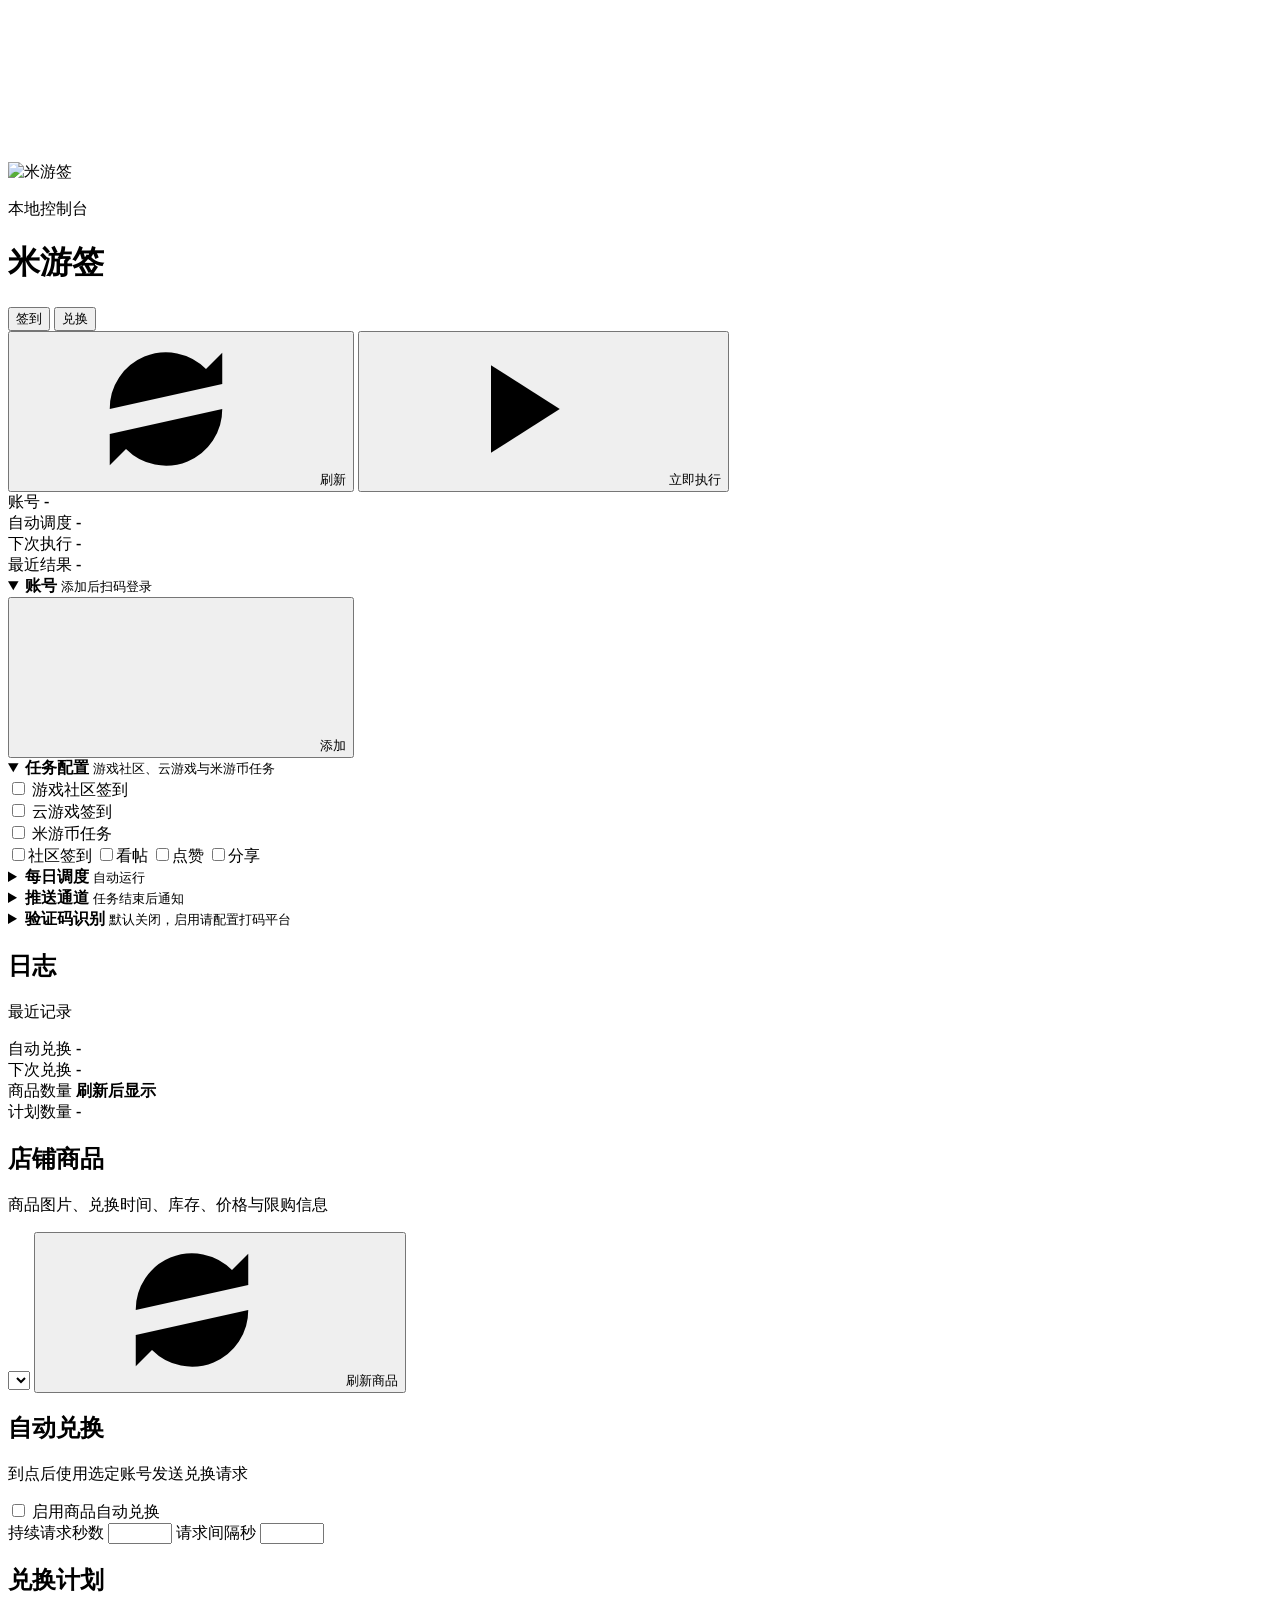
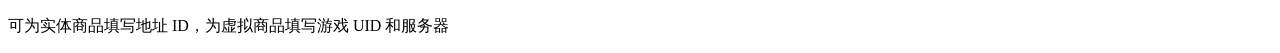
==== miyouqian/webui/index.html @ 35532bd7 "新增米游社商品兑换功能" ====
<!doctype html>
<html lang="zh-CN">
  <head>
    <meta charset="utf-8" />
    <meta name="viewport" content="width=device-width, initial-scale=1" />
    <title>米游签</title>
    <link rel="icon" href="/assets/myq_logo_clip.png" />
    <link rel="stylesheet" href="/app.css" />
  </head>
  <body>
    <svg aria-hidden="true" class="icon-sprite">
      <symbol id="i-play" viewBox="0 0 24 24">
        <path d="M8 5v14l11-7z"></path>
      </symbol>
      <symbol id="i-save" viewBox="0 0 24 24">
        <path d="M19 21H5a2 2 0 0 1-2-2V5a2 2 0 0 1 2-2h11l5 5v11a2 2 0 0 1-2 2Z"></path>
        <path d="M17 21v-8H7v8M7 3v5h8"></path>
      </symbol>
      <symbol id="i-refresh" viewBox="0 0 24 24">
        <path d="M21 12a9 9 0 0 1-15.4 6.4L3 16"></path>
        <path d="M3 21v-5h5M3 12A9 9 0 0 1 18.4 5.6L21 8"></path>
        <path d="M21 3v5h-5"></path>
      </symbol>
      <symbol id="i-plus" viewBox="0 0 24 24">
        <path d="M12 5v14M5 12h14"></path>
      </symbol>
      <symbol id="i-trash" viewBox="0 0 24 24">
        <path d="M3 6h18M8 6V4h8v2M6 6l1 15h10l1-15"></path>
      </symbol>
      <symbol id="i-qr" viewBox="0 0 24 24">
        <path d="M4 4h6v6H4zM14 4h6v6h-6zM4 14h6v6H4z"></path>
        <path d="M14 14h2v2h-2zM18 14h2v4h-2zM14 18h4v2h-4z"></path>
      </symbol>
      <symbol id="i-cloud" viewBox="0 0 24 24">
        <path d="M17.5 19H8a5 5 0 1 1 1.1-9.9A6.5 6.5 0 0 1 21 12.8 3.6 3.6 0 0 1 17.5 19Z"></path>
      </symbol>
      <symbol id="i-edit" viewBox="0 0 24 24">
        <path d="M12 20h9"></path>
        <path d="M16.5 3.5a2.1 2.1 0 0 1 3 3L7 19l-4 1 1-4Z"></path>
      </symbol>
      <symbol id="i-x" viewBox="0 0 24 24">
        <path d="M18 6 6 18M6 6l12 12"></path>
      </symbol>
    </svg>

    <main class="shell">
      <header class="topbar">
        <div class="brand">
          <span class="brand-mark">
            <img src="/assets/myq_logo_clip.png" alt="米游签" />
          </span>
          <div class="brand-copy">
            <p class="eyebrow">本地控制台</p>
            <h1>米游签</h1>
          </div>
        </div>
        <div class="view-switch" role="tablist" aria-label="界面切换">
          <button class="ghost is-active" data-view="dashboard" type="button" title="签到控制台">签到</button>
          <button class="ghost" data-view="shop" type="button" title="店铺商品兑换">兑换</button>
        </div>
        <div class="actions" data-view-actions="dashboard">
          <button class="ghost" id="refreshBtn" type="button" title="刷新">
            <svg><use href="#i-refresh"></use></svg>
            <span>刷新</span>
          </button>
          <button class="primary" id="runBtn" type="button" title="立即执行">
            <svg><use href="#i-play"></use></svg>
            <span>立即执行</span>
          </button>
        </div>
      </header>

      <section class="view-panel" data-view-panel="dashboard">
        <section class="status-grid" aria-label="运行状态">
          <div class="metric">
            <span>账号</span>
            <strong id="accountMetric">-</strong>
          </div>
          <div class="metric">
            <span>自动调度</span>
            <strong id="scheduleMetric">-</strong>
          </div>
          <div class="metric">
            <span>下次执行</span>
            <strong id="nextRun">-</strong>
          </div>
          <div class="metric">
            <span>最近结果</span>
            <strong id="lastResult">-</strong>
          </div>
        </section>

        <section class="app-layout">
        <div class="config-column">
          <details class="panel" open>
            <summary>
              <span>
                <strong>账号</strong>
                <small>添加后扫码登录</small>
              </span>
              <span class="disclosure" aria-hidden="true"></span>
            </summary>
            <div class="section-toolbar">
              <button class="ghost" id="addAccountBtn" type="button" title="添加账号">
                <svg><use href="#i-plus"></use></svg>
                <span>添加</span>
              </button>
            </div>
            <div id="accounts"></div>
          </details>

          <details class="panel" open>
            <summary>
              <span>
                <strong>任务配置</strong>
                <small>游戏社区、云游戏与米游币任务</small>
              </span>
              <span class="disclosure" aria-hidden="true"></span>
            </summary>
            <div class="task-group" id="gameTaskGroup">
              <label class="check-row task-switch">
                <input id="gameCheckin" type="checkbox" data-autosave />
                <span>游戏社区签到</span>
              </label>
              <div class="chips" id="gameChips"></div>
            </div>
            <div class="task-group" id="cloudGameTaskGroup">
              <label class="check-row task-switch">
                <input id="cloudGameCheckin" type="checkbox" data-autosave />
                <span>云游戏签到</span>
              </label>
              <div class="chips" id="cloudGameChips"></div>
            </div>
            <div class="task-group" id="bbsTaskGroup">
              <label class="check-row task-switch">
                <input id="bbsTasks" type="checkbox" data-autosave />
                <span>米游币任务</span>
              </label>
              <div class="form-grid two compact" id="bbsTaskOptions">
                <label class="check-row"><input id="bbsCheckin" type="checkbox" data-autosave /><span>社区签到</span></label>
                <label class="check-row"><input id="bbsRead" type="checkbox" data-autosave /><span>看帖</span></label>
                <label class="check-row"><input id="bbsLike" type="checkbox" data-autosave /><span>点赞</span></label>
                <label class="check-row"><input id="bbsShare" type="checkbox" data-autosave /><span>分享</span></label>
              </div>
            </div>
          </details>

          <details class="panel">
            <summary>
              <span>
                <strong>每日调度</strong>
                <small>自动运行</small>
              </span>
              <span class="disclosure" aria-hidden="true"></span>
            </summary>
            <label class="check-row">
              <input id="scheduleEnable" type="checkbox" data-autosave />
              <span>启用每日自动执行</span>
            </label>
            <div class="form-grid two">
              <label>
                <span>执行时间</span>
                <input id="scheduleTime" type="time" data-autosave />
              </label>
              <label>
                <span>随机波动分钟</span>
                <input id="scheduleJitter" type="number" min="0" max="720" step="1" data-autosave />
              </label>
            </div>
            <label class="check-row">
              <input id="runOnStart" type="checkbox" data-autosave />
              <span>启动后执行一次</span>
            </label>
          </details>

          <details class="panel">
            <summary>
              <span>
                <strong>推送通道</strong>
                <small>任务结束后通知</small>
              </span>
              <span class="disclosure" aria-hidden="true"></span>
            </summary>
            <label class="check-row">
              <input id="pushErrorOnly" type="checkbox" data-autosave />
              <span>仅失败时推送</span>
            </label>
            <div class="push-channel-list" id="pushChannels"></div>
          </details>

          <details class="panel">
            <summary>
              <span>
                <strong>验证码识别</strong>
                <small>默认关闭，启用请配置打码平台</small>
              </span>
              <span class="disclosure" aria-hidden="true"></span>
            </summary>
            <div class="form-grid compact">
              <label>
                <span>重试次数</span>
                <input id="captchaMaxRetries" type="number" min="1" max="10" step="1" data-autosave />
              </label>
            </div>
            <div class="push-channel-list" id="captchaChannels"></div>
          </details>

        </div>

        <aside class="side-column">
          <article class="panel log-panel">
            <div class="panel-head">
              <div>
                <h2>日志</h2>
                <p>最近记录</p>
              </div>
            </div>
            <pre id="logs" class="logs"></pre>
          </article>
        </aside>
      </section>
      </section>

      <section class="view-panel is-hidden" data-view-panel="shop">
        <section class="status-grid shop-status" aria-label="商品兑换状态">
          <div class="metric">
            <span>自动兑换</span>
            <strong id="shopScheduleMetric">-</strong>
          </div>
          <div class="metric">
            <span>下次兑换</span>
            <strong id="shopNextRun">-</strong>
          </div>
          <div class="metric">
            <span>商品数量</span>
            <strong id="shopGoodsMetric">刷新后显示</strong>
          </div>
          <div class="metric">
            <span>计划数量</span>
            <strong id="shopPlansMetric">-</strong>
          </div>
        </section>

        <section class="shop-layout">
          <div class="shop-main">
            <article class="panel">
              <div class="panel-head shop-head">
                <div>
                  <h2>店铺商品</h2>
                  <p>商品图片、兑换时间、库存、价格与限购信息</p>
                </div>
                <div class="shop-tools">
                  <select id="shopGameFilter" aria-label="商品分区"></select>
                  <button class="ghost" id="shopRefreshBtn" type="button" title="刷新商品">
                    <svg><use href="#i-refresh"></use></svg>
                    <span>刷新商品</span>
                  </button>
                </div>
              </div>
              <div id="shopGoods" class="shop-goods"></div>
            </article>
          </div>

          <aside class="shop-side">
            <article class="panel">
              <div class="panel-head">
                <div>
                  <h2>自动兑换</h2>
                  <p>到点后使用选定账号发送兑换请求</p>
                </div>
              </div>
              <label class="check-row">
                <input id="shopEnable" type="checkbox" data-autosave />
                <span>启用商品自动兑换</span>
              </label>
              <div class="form-grid two compact">
                <label>
                  <span>持续请求秒数</span>
                  <input id="shopRetrySeconds" type="number" min="0" max="30" step="0.5" data-autosave />
                </label>
                <label>
                  <span>请求间隔秒</span>
                  <input id="shopRetryInterval" type="number" min="0.05" max="5" step="0.05" data-autosave />
                </label>
              </div>
            </article>

            <article class="panel">
              <div class="panel-head">
                <div>
                  <h2>兑换计划</h2>
                  <p>可为实体商品填写地址 ID，为虚拟商品填写游戏 UID 和服务器</p>
                </div>
              </div>
              <div id="shopPlans" class="shop-plans"></div>
            </article>
          </aside>
        </section>
      </section>
    </main>

    <div class="toast" id="toast" role="status" aria-live="polite"></div>
    <script src="/app.js"></script>
  </body>
</html>
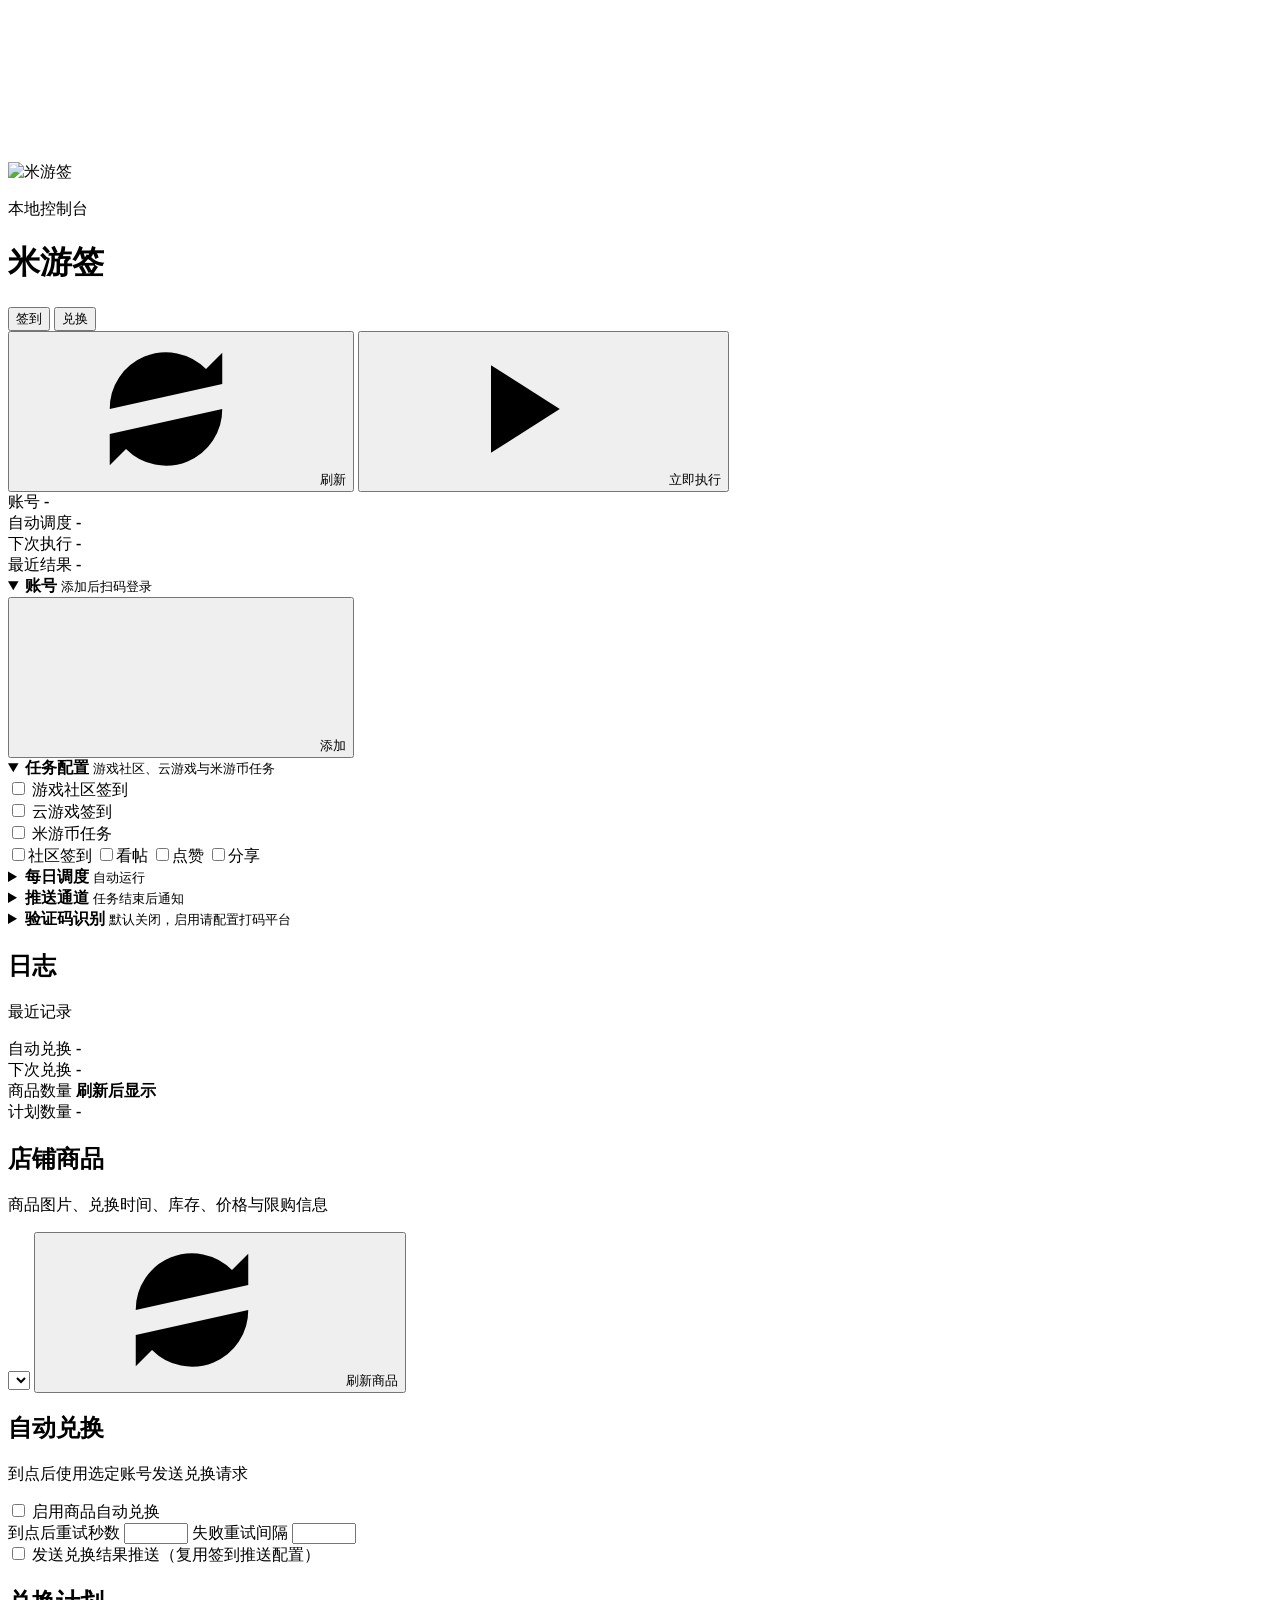
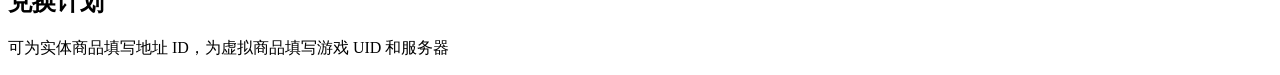
==== commit 3c268170: "更新兑换结果推送选项，添加复用签到推送配置说明" ====
--- a/miyouqian/webui/index.html
+++ b/miyouqian/webui/index.html
@@ -275,14 +275,18 @@
               </label>
               <div class="form-grid two compact">
                 <label>
-                  <span>持续请求秒数</span>
+                  <span>到点后重试秒数</span>
                   <input id="shopRetrySeconds" type="number" min="0" max="30" step="0.5" data-autosave />
                 </label>
                 <label>
-                  <span>请求间隔秒</span>
+                  <span>失败重试间隔</span>
                   <input id="shopRetryInterval" type="number" min="0.05" max="5" step="0.05" data-autosave />
                 </label>
               </div>
+              <label class="check-row" style="margin-top: 12px;">
+                <input id="shopPush" type="checkbox" data-autosave />
+                <span>发送兑换结果推送（复用签到推送配置）</span>
+              </label>
             </article>
 
             <article class="panel">
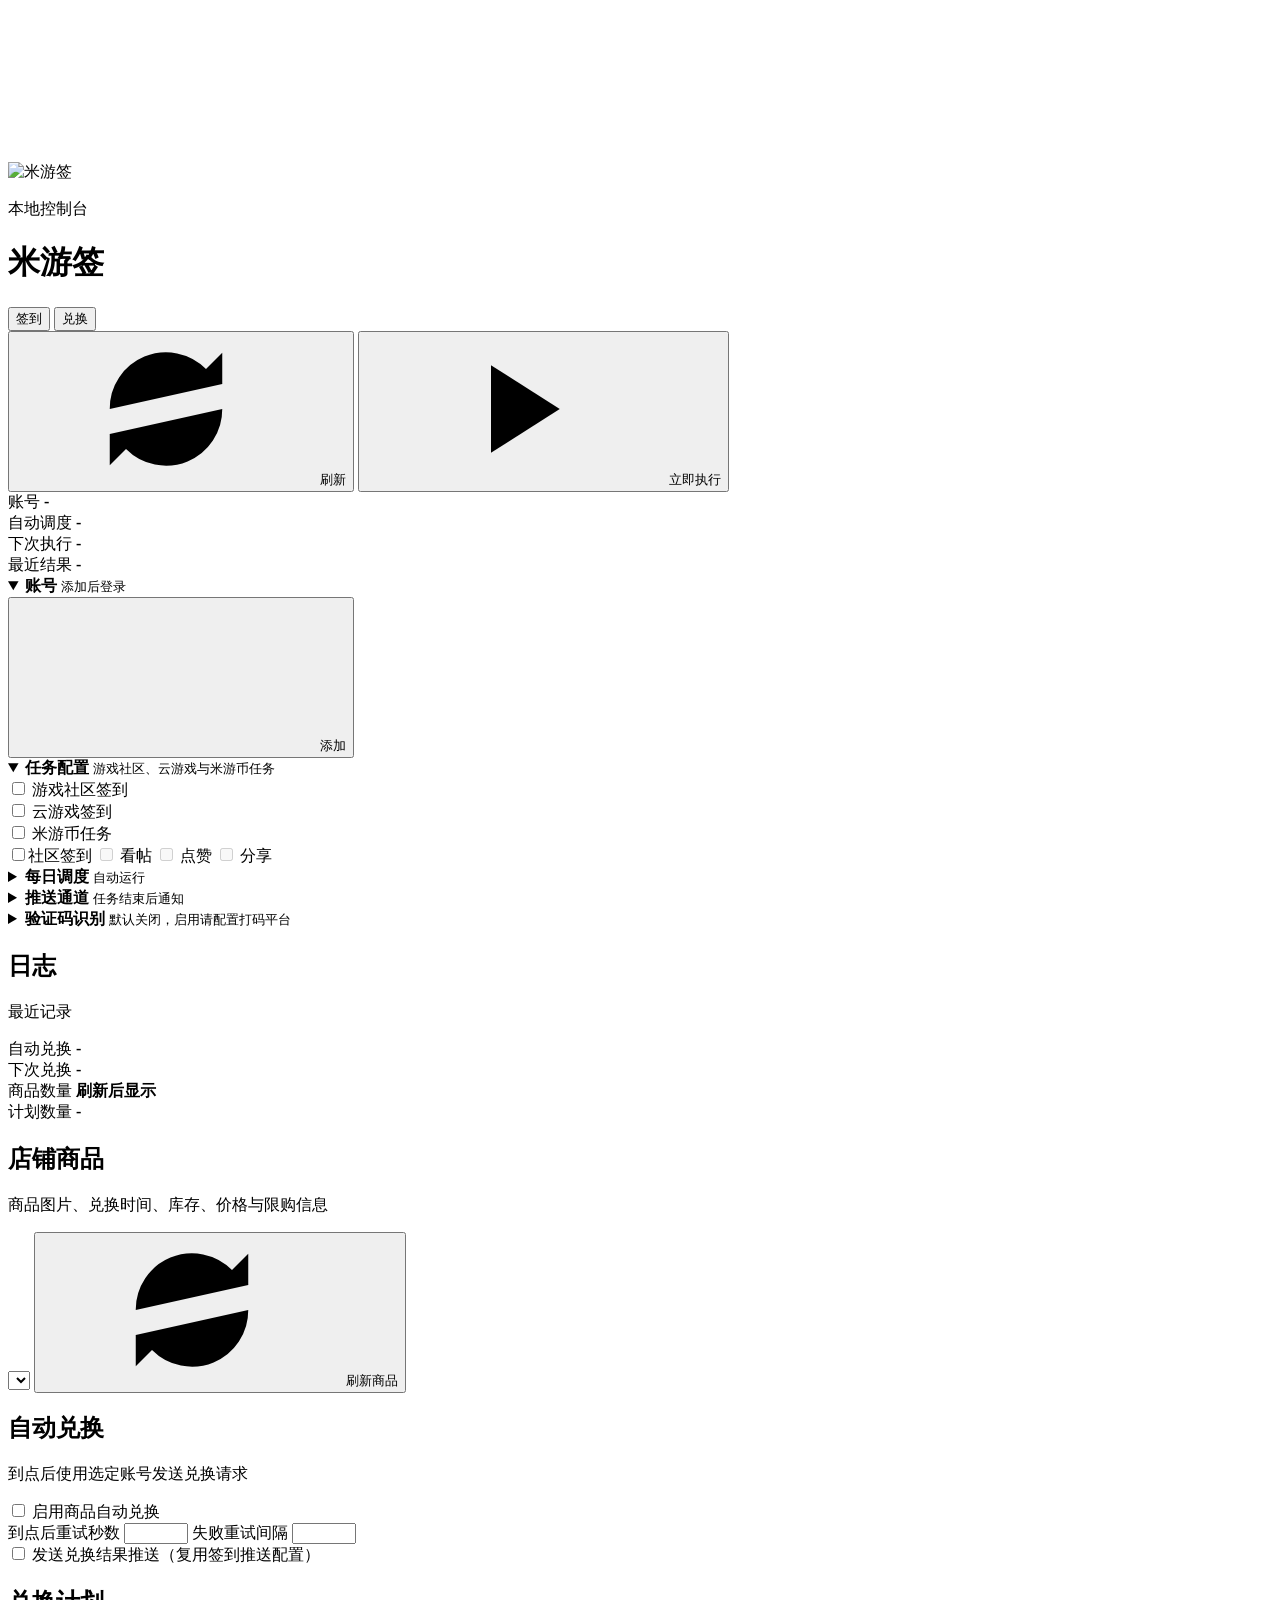
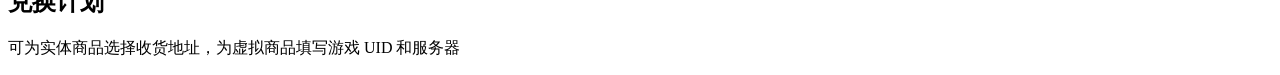
==== commit 5b50021f: "新增手机验证码登录，以应对由于权限问题导致无法获取米游币的问题" ====
--- a/miyouqian/webui/index.html
+++ b/miyouqian/webui/index.html
@@ -13,7 +13,9 @@
         <path d="M8 5v14l11-7z"></path>
       </symbol>
       <symbol id="i-save" viewBox="0 0 24 24">
-        <path d="M19 21H5a2 2 0 0 1-2-2V5a2 2 0 0 1 2-2h11l5 5v11a2 2 0 0 1-2 2Z"></path>
+        <path
+          d="M19 21H5a2 2 0 0 1-2-2V5a2 2 0 0 1 2-2h11l5 5v11a2 2 0 0 1-2 2Z"
+        ></path>
         <path d="M17 21v-8H7v8M7 3v5h8"></path>
       </symbol>
       <symbol id="i-refresh" viewBox="0 0 24 24">
@@ -31,8 +33,14 @@
         <path d="M4 4h6v6H4zM14 4h6v6h-6zM4 14h6v6H4z"></path>
         <path d="M14 14h2v2h-2zM18 14h2v4h-2zM14 18h4v2h-4z"></path>
       </symbol>
+      <symbol id="i-phone" viewBox="0 0 24 24">
+        <path d="M8 2h8a2 2 0 0 1 2 2v16a2 2 0 0 1-2 2H8a2 2 0 0 1-2-2V4a2 2 0 0 1 2-2Z"></path>
+        <path d="M11 18h2"></path>
+      </symbol>
       <symbol id="i-cloud" viewBox="0 0 24 24">
-        <path d="M17.5 19H8a5 5 0 1 1 1.1-9.9A6.5 6.5 0 0 1 21 12.8 3.6 3.6 0 0 1 17.5 19Z"></path>
+        <path
+          d="M17.5 19H8a5 5 0 1 1 1.1-9.9A6.5 6.5 0 0 1 21 12.8 3.6 3.6 0 0 1 17.5 19Z"
+        ></path>
       </symbol>
       <symbol id="i-edit" viewBox="0 0 24 24">
         <path d="M12 20h9"></path>
@@ -55,8 +63,22 @@
           </div>
         </div>
         <div class="view-switch" role="tablist" aria-label="界面切换">
-          <button class="ghost is-active" data-view="dashboard" type="button" title="签到控制台">签到</button>
-          <button class="ghost" data-view="shop" type="button" title="店铺商品兑换">兑换</button>
+          <button
+            class="ghost is-active"
+            data-view="dashboard"
+            type="button"
+            title="签到控制台"
+          >
+            签到
+          </button>
+          <button
+            class="ghost"
+            data-view="shop"
+            type="button"
+            title="店铺商品兑换"
+          >
+            兑换
+          </button>
         </div>
         <div class="actions" data-view-actions="dashboard">
           <button class="ghost" id="refreshBtn" type="button" title="刷新">
@@ -91,134 +113,187 @@
         </section>
 
         <section class="app-layout">
-        <div class="config-column">
-          <details class="panel" open>
-            <summary>
-              <span>
-                <strong>账号</strong>
-                <small>添加后扫码登录</small>
-              </span>
-              <span class="disclosure" aria-hidden="true"></span>
-            </summary>
-            <div class="section-toolbar">
-              <button class="ghost" id="addAccountBtn" type="button" title="添加账号">
-                <svg><use href="#i-plus"></use></svg>
-                <span>添加</span>
-              </button>
-            </div>
-            <div id="accounts"></div>
-          </details>
-
-          <details class="panel" open>
-            <summary>
-              <span>
-                <strong>任务配置</strong>
-                <small>游戏社区、云游戏与米游币任务</small>
-              </span>
-              <span class="disclosure" aria-hidden="true"></span>
-            </summary>
-            <div class="task-group" id="gameTaskGroup">
-              <label class="check-row task-switch">
-                <input id="gameCheckin" type="checkbox" data-autosave />
-                <span>游戏社区签到</span>
+          <div class="config-column">
+            <details class="panel" open>
+              <summary>
+                <span>
+                  <strong>账号</strong>
+                  <small>添加后登录</small>
+                </span>
+                <span class="disclosure" aria-hidden="true"></span>
+              </summary>
+              <div class="section-toolbar">
+                <button
+                  class="ghost"
+                  id="addAccountBtn"
+                  type="button"
+                  title="添加账号"
+                >
+                  <svg><use href="#i-plus"></use></svg>
+                  <span>添加</span>
+                </button>
+              </div>
+              <div id="accounts"></div>
+            </details>
+
+            <details class="panel" open>
+              <summary>
+                <span>
+                  <strong>任务配置</strong>
+                  <small>游戏社区、云游戏与米游币任务</small>
+                </span>
+                <span class="disclosure" aria-hidden="true"></span>
+              </summary>
+              <div class="task-group" id="gameTaskGroup">
+                <label class="check-row task-switch">
+                  <input id="gameCheckin" type="checkbox" data-autosave />
+                  <span>游戏社区签到</span>
+                </label>
+                <div class="chips" id="gameChips"></div>
+              </div>
+              <div class="task-group" id="cloudGameTaskGroup">
+                <label class="check-row task-switch">
+                  <input id="cloudGameCheckin" type="checkbox" data-autosave />
+                  <span>云游戏签到</span>
+                </label>
+                <div class="chips" id="cloudGameChips"></div>
+              </div>
+              <div class="task-group" id="bbsTaskGroup">
+                <label class="check-row task-switch">
+                  <input id="bbsTasks" type="checkbox" data-autosave />
+                  <span>米游币任务</span>
+                </label>
+                <div class="form-grid two compact" id="bbsTaskOptions">
+                  <label class="check-row"
+                    ><input
+                      id="bbsCheckin"
+                      type="checkbox"
+                      data-autosave
+                    /><span>社区签到</span></label
+                  >
+                  <label
+                    class="check-row disabled"
+                    title="米游社改版，社区互动已无法获取米游币，待新获取方式更新~"
+                  >
+                    <input id="bbsRead" type="checkbox" data-autosave disabled />
+                    <span>看帖</span>
+                  </label>
+                  <label
+                    class="check-row disabled"
+                    title="米游社改版，社区互动已无法获取米游币，待新获取方式更新~"
+                  >
+                    <input id="bbsLike" type="checkbox" data-autosave disabled />
+                    <span>点赞</span>
+                  </label>
+                  <label
+                    class="check-row disabled"
+                    title="米游社改版，社区互动已无法获取米游币，待新获取方式更新~"
+                  >
+                    <input id="bbsShare" type="checkbox" data-autosave disabled />
+                    <span>分享</span>
+                  </label>
+                </div>
+              </div>
+            </details>
+
+            <details class="panel">
+              <summary>
+                <span>
+                  <strong>每日调度</strong>
+                  <small>自动运行</small>
+                </span>
+                <span class="disclosure" aria-hidden="true"></span>
+              </summary>
+              <label class="check-row">
+                <input id="scheduleEnable" type="checkbox" data-autosave />
+                <span>启用每日自动执行</span>
               </label>
-              <div class="chips" id="gameChips"></div>
-            </div>
-            <div class="task-group" id="cloudGameTaskGroup">
-              <label class="check-row task-switch">
-                <input id="cloudGameCheckin" type="checkbox" data-autosave />
-                <span>云游戏签到</span>
+              <div class="form-grid two">
+                <label>
+                  <span>执行时间</span>
+                  <input id="scheduleTime" type="time" data-autosave />
+                </label>
+                <label>
+                  <span>随机波动分钟</span>
+                  <input
+                    id="scheduleJitter"
+                    type="number"
+                    min="0"
+                    max="720"
+                    step="1"
+                    data-autosave
+                  />
+                </label>
+              </div>
+              <label class="check-row">
+                <input id="runOnStart" type="checkbox" data-autosave />
+                <span>启动后执行一次</span>
               </label>
-              <div class="chips" id="cloudGameChips"></div>
-            </div>
-            <div class="task-group" id="bbsTaskGroup">
-              <label class="check-row task-switch">
-                <input id="bbsTasks" type="checkbox" data-autosave />
-                <span>米游币任务</span>
+            </details>
+
+            <details class="panel">
+              <summary>
+                <span>
+                  <strong>推送通道</strong>
+                  <small>任务结束后通知</small>
+                </span>
+                <span class="disclosure" aria-hidden="true"></span>
+              </summary>
+              <div class="section-toolbar">
+                <button
+                  class="ghost"
+                  id="pushTestBtn"
+                  type="button"
+                  title="测试所有启用的推送渠道"
+                >
+                  <svg><use href="#i-play"></use></svg>
+                  <span>测试推送</span>
+                </button>
+              </div>
+              <label class="check-row">
+                <input id="pushErrorOnly" type="checkbox" data-autosave />
+                <span>仅失败时推送</span>
               </label>
-              <div class="form-grid two compact" id="bbsTaskOptions">
-                <label class="check-row"><input id="bbsCheckin" type="checkbox" data-autosave /><span>社区签到</span></label>
-                <label class="check-row"><input id="bbsRead" type="checkbox" data-autosave /><span>看帖</span></label>
-                <label class="check-row"><input id="bbsLike" type="checkbox" data-autosave /><span>点赞</span></label>
-                <label class="check-row"><input id="bbsShare" type="checkbox" data-autosave /><span>分享</span></label>
-              </div>
-            </div>
-          </details>
-
-          <details class="panel">
-            <summary>
-              <span>
-                <strong>每日调度</strong>
-                <small>自动运行</small>
-              </span>
-              <span class="disclosure" aria-hidden="true"></span>
-            </summary>
-            <label class="check-row">
-              <input id="scheduleEnable" type="checkbox" data-autosave />
-              <span>启用每日自动执行</span>
-            </label>
-            <div class="form-grid two">
-              <label>
-                <span>执行时间</span>
-                <input id="scheduleTime" type="time" data-autosave />
-              </label>
-              <label>
-                <span>随机波动分钟</span>
-                <input id="scheduleJitter" type="number" min="0" max="720" step="1" data-autosave />
-              </label>
-            </div>
-            <label class="check-row">
-              <input id="runOnStart" type="checkbox" data-autosave />
-              <span>启动后执行一次</span>
-            </label>
-          </details>
-
-          <details class="panel">
-            <summary>
-              <span>
-                <strong>推送通道</strong>
-                <small>任务结束后通知</small>
-              </span>
-              <span class="disclosure" aria-hidden="true"></span>
-            </summary>
-            <label class="check-row">
-              <input id="pushErrorOnly" type="checkbox" data-autosave />
-              <span>仅失败时推送</span>
-            </label>
-            <div class="push-channel-list" id="pushChannels"></div>
-          </details>
-
-          <details class="panel">
-            <summary>
-              <span>
-                <strong>验证码识别</strong>
-                <small>默认关闭，启用请配置打码平台</small>
-              </span>
-              <span class="disclosure" aria-hidden="true"></span>
-            </summary>
-            <div class="form-grid compact">
-              <label>
-                <span>重试次数</span>
-                <input id="captchaMaxRetries" type="number" min="1" max="10" step="1" data-autosave />
-              </label>
-            </div>
-            <div class="push-channel-list" id="captchaChannels"></div>
-          </details>
-
-        </div>
-
-        <aside class="side-column">
-          <article class="panel log-panel">
-            <div class="panel-head">
-              <div>
-                <h2>日志</h2>
-                <p>最近记录</p>
-              </div>
-            </div>
-            <pre id="logs" class="logs"></pre>
-          </article>
-        </aside>
-      </section>
+              <div class="push-channel-list" id="pushChannels"></div>
+            </details>
+
+            <details class="panel">
+              <summary>
+                <span>
+                  <strong>验证码识别</strong>
+                  <small>默认关闭，启用请配置打码平台</small>
+                </span>
+                <span class="disclosure" aria-hidden="true"></span>
+              </summary>
+              <div class="form-grid compact">
+                <label>
+                  <span>重试次数</span>
+                  <input
+                    id="captchaMaxRetries"
+                    type="number"
+                    min="1"
+                    max="10"
+                    step="1"
+                    data-autosave
+                  />
+                </label>
+              </div>
+              <div class="push-channel-list" id="captchaChannels"></div>
+            </details>
+          </div>
+
+          <aside class="side-column">
+            <article class="panel log-panel">
+              <div class="panel-head">
+                <div>
+                  <h2>日志</h2>
+                  <p>最近记录</p>
+                </div>
+              </div>
+              <pre id="logs" class="logs"></pre>
+            </article>
+          </aside>
+        </section>
       </section>
 
       <section class="view-panel is-hidden" data-view-panel="shop">
@@ -251,7 +326,12 @@
                 </div>
                 <div class="shop-tools">
                   <select id="shopGameFilter" aria-label="商品分区"></select>
-                  <button class="ghost" id="shopRefreshBtn" type="button" title="刷新商品">
+                  <button
+                    class="ghost"
+                    id="shopRefreshBtn"
+                    type="button"
+                    title="刷新商品"
+                  >
                     <svg><use href="#i-refresh"></use></svg>
                     <span>刷新商品</span>
                   </button>
@@ -276,14 +356,28 @@
               <div class="form-grid two compact">
                 <label>
                   <span>到点后重试秒数</span>
-                  <input id="shopRetrySeconds" type="number" min="0" max="30" step="0.5" data-autosave />
+                  <input
+                    id="shopRetrySeconds"
+                    type="number"
+                    min="0"
+                    max="30"
+                    step="0.5"
+                    data-autosave
+                  />
                 </label>
                 <label>
                   <span>失败重试间隔</span>
-                  <input id="shopRetryInterval" type="number" min="0.05" max="5" step="0.05" data-autosave />
-                </label>
-              </div>
-              <label class="check-row" style="margin-top: 12px;">
+                  <input
+                    id="shopRetryInterval"
+                    type="number"
+                    min="0.05"
+                    max="5"
+                    step="0.05"
+                    data-autosave
+                  />
+                </label>
+              </div>
+              <label class="check-row" style="margin-top: 12px">
                 <input id="shopPush" type="checkbox" data-autosave />
                 <span>发送兑换结果推送（复用签到推送配置）</span>
               </label>
@@ -293,7 +387,9 @@
               <div class="panel-head">
                 <div>
                   <h2>兑换计划</h2>
-                  <p>可为实体商品填写地址 ID，为虚拟商品填写游戏 UID 和服务器</p>
+                  <p>
+                    可为实体商品选择收货地址，为虚拟商品填写游戏 UID 和服务器
+                  </p>
                 </div>
               </div>
               <div id="shopPlans" class="shop-plans"></div>
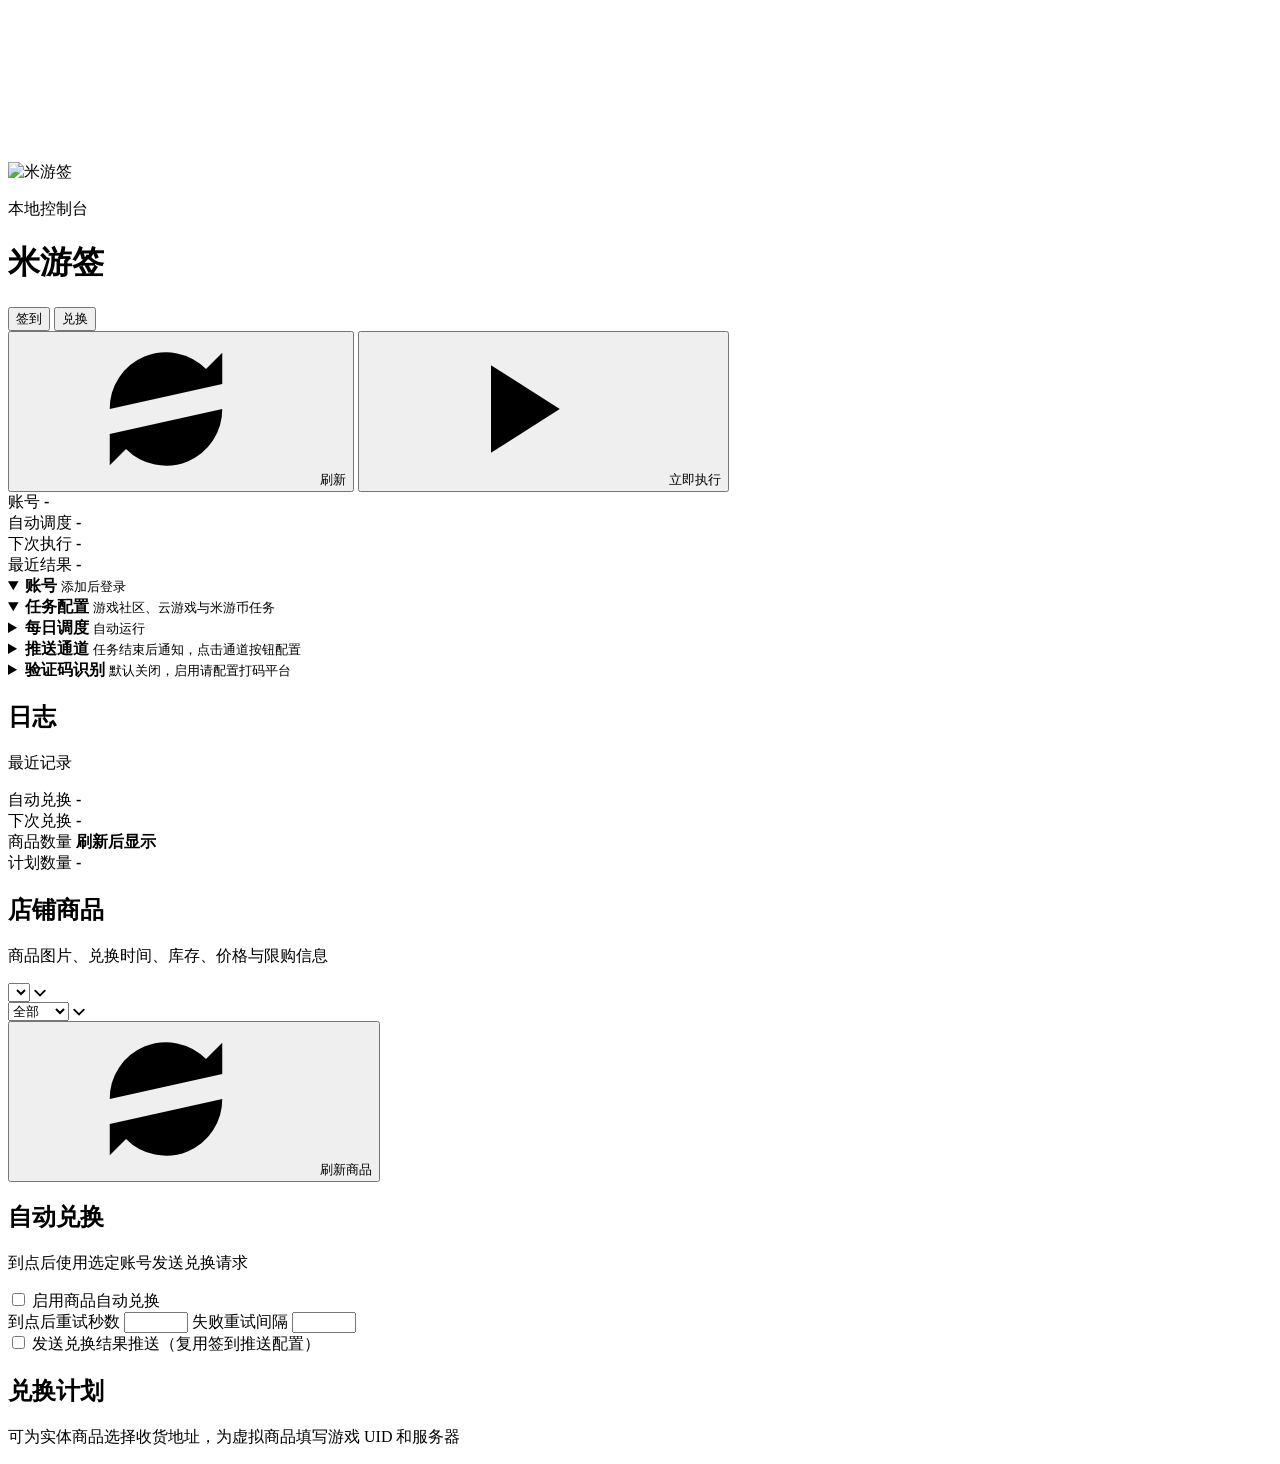
==== commit 098c4f39: "Merge b509afc5f55c5cb8c1d13142c5046524ce049404 into e06cf1017a02d249fe565855691df96769703c0b" ====
--- a/miyouqian/webui/index.html
+++ b/miyouqian/webui/index.html
@@ -9,6 +9,9 @@
   </head>
   <body>
     <svg aria-hidden="true" class="icon-sprite">
+      <symbol id="arrow-down" viewBox="0 0 10 6">
+        <path d="M1 1l4 4 4-4" stroke="currentColor" stroke-width="1.5" fill="none" stroke-linecap="round"/>
+      </symbol>
       <symbol id="i-play" viewBox="0 0 24 24">
         <path d="M8 5v14l11-7z"></path>
       </symbol>
@@ -48,6 +51,10 @@
       </symbol>
       <symbol id="i-x" viewBox="0 0 24 24">
         <path d="M18 6 6 18M6 6l12 12"></path>
+      </symbol>
+      <symbol id="i-user" viewBox="0 0 24 24">
+        <circle cx="12" cy="8" r="4"></circle>
+        <path d="M4 21c0-4 3.6-6.5 8-6.5s8 2.5 8 6.5"></path>
       </symbol>
     </svg>
 
@@ -122,17 +129,6 @@
                 </span>
                 <span class="disclosure" aria-hidden="true"></span>
               </summary>
-              <div class="section-toolbar">
-                <button
-                  class="ghost"
-                  id="addAccountBtn"
-                  type="button"
-                  title="添加账号"
-                >
-                  <svg><use href="#i-plus"></use></svg>
-                  <span>添加</span>
-                </button>
-              </div>
               <div id="accounts"></div>
             </details>
 
@@ -144,56 +140,7 @@
                 </span>
                 <span class="disclosure" aria-hidden="true"></span>
               </summary>
-              <div class="task-group" id="gameTaskGroup">
-                <label class="check-row task-switch">
-                  <input id="gameCheckin" type="checkbox" data-autosave />
-                  <span>游戏社区签到</span>
-                </label>
-                <div class="chips" id="gameChips"></div>
-              </div>
-              <div class="task-group" id="cloudGameTaskGroup">
-                <label class="check-row task-switch">
-                  <input id="cloudGameCheckin" type="checkbox" data-autosave />
-                  <span>云游戏签到</span>
-                </label>
-                <div class="chips" id="cloudGameChips"></div>
-              </div>
-              <div class="task-group" id="bbsTaskGroup">
-                <label class="check-row task-switch">
-                  <input id="bbsTasks" type="checkbox" data-autosave />
-                  <span>米游币任务</span>
-                </label>
-                <div class="form-grid two compact" id="bbsTaskOptions">
-                  <label class="check-row"
-                    ><input
-                      id="bbsCheckin"
-                      type="checkbox"
-                      data-autosave
-                    /><span>社区签到</span></label
-                  >
-                  <label
-                    class="check-row disabled"
-                    title="米游社改版，社区互动已无法获取米游币，待新获取方式更新~"
-                  >
-                    <input id="bbsRead" type="checkbox" data-autosave disabled />
-                    <span>看帖</span>
-                  </label>
-                  <label
-                    class="check-row disabled"
-                    title="米游社改版，社区互动已无法获取米游币，待新获取方式更新~"
-                  >
-                    <input id="bbsLike" type="checkbox" data-autosave disabled />
-                    <span>点赞</span>
-                  </label>
-                  <label
-                    class="check-row disabled"
-                    title="米游社改版，社区互动已无法获取米游币，待新获取方式更新~"
-                  >
-                    <input id="bbsShare" type="checkbox" data-autosave disabled />
-                    <span>分享</span>
-                  </label>
-                </div>
-              </div>
+              <div class="choice-buttons task-buttons" id="taskButtons"></div>
             </details>
 
             <details class="panel">
@@ -235,26 +182,11 @@
               <summary>
                 <span>
                   <strong>推送通道</strong>
-                  <small>任务结束后通知</small>
-                </span>
-                <span class="disclosure" aria-hidden="true"></span>
-              </summary>
-              <div class="section-toolbar">
-                <button
-                  class="ghost"
-                  id="pushTestBtn"
-                  type="button"
-                  title="测试所有启用的推送渠道"
-                >
-                  <svg><use href="#i-play"></use></svg>
-                  <span>测试推送</span>
-                </button>
-              </div>
-              <label class="check-row">
-                <input id="pushErrorOnly" type="checkbox" data-autosave />
-                <span>仅失败时推送</span>
-              </label>
-              <div class="push-channel-list" id="pushChannels"></div>
+                  <small>任务结束后通知，点击通道按钮配置</small>
+                </span>
+                <span class="disclosure" aria-hidden="true"></span>
+              </summary>
+              <div class="choice-buttons" id="pushChannels"></div>
             </details>
 
             <details class="panel">
@@ -325,13 +257,24 @@
                   <p>商品图片、兑换时间、库存、价格与限购信息</p>
                 </div>
                 <div class="shop-tools">
-                  <select id="shopGameFilter" aria-label="商品分区"></select>
-                  <button
-                    class="ghost"
-                    id="shopRefreshBtn"
-                    type="button"
-                    title="刷新商品"
-                  >
+                  <div class="select-wrapper" style="width: 35%; flex: 0 0 auto;">
+                    <select id="shopGameFilter" aria-label="商品分区"></select>
+                    <svg class="select-arrow" width="12" height="8" aria-hidden="true">
+                      <use href="#arrow-down"/>
+                    </svg>
+                  </div>
+                  <!-- 新增状态筛选 -->
+                  <div class="select-wrapper" style="width: 25%; flex: 0 0 auto;">
+                    <select id="shopStatusFilter" aria-label="商品状态">
+                      <option value="">全部</option>
+                      <option value="sold_out">已售罄</option>
+                      <option value="available">可兑换</option>
+                    </select>
+                    <svg class="select-arrow" width="12" height="8" aria-hidden="true">
+                      <use href="#arrow-down"/>
+                    </svg>
+                  </div>
+                  <button class="ghost" id="shopRefreshBtn" type="button" title="刷新商品">
                     <svg><use href="#i-refresh"></use></svg>
                     <span>刷新商品</span>
                   </button>
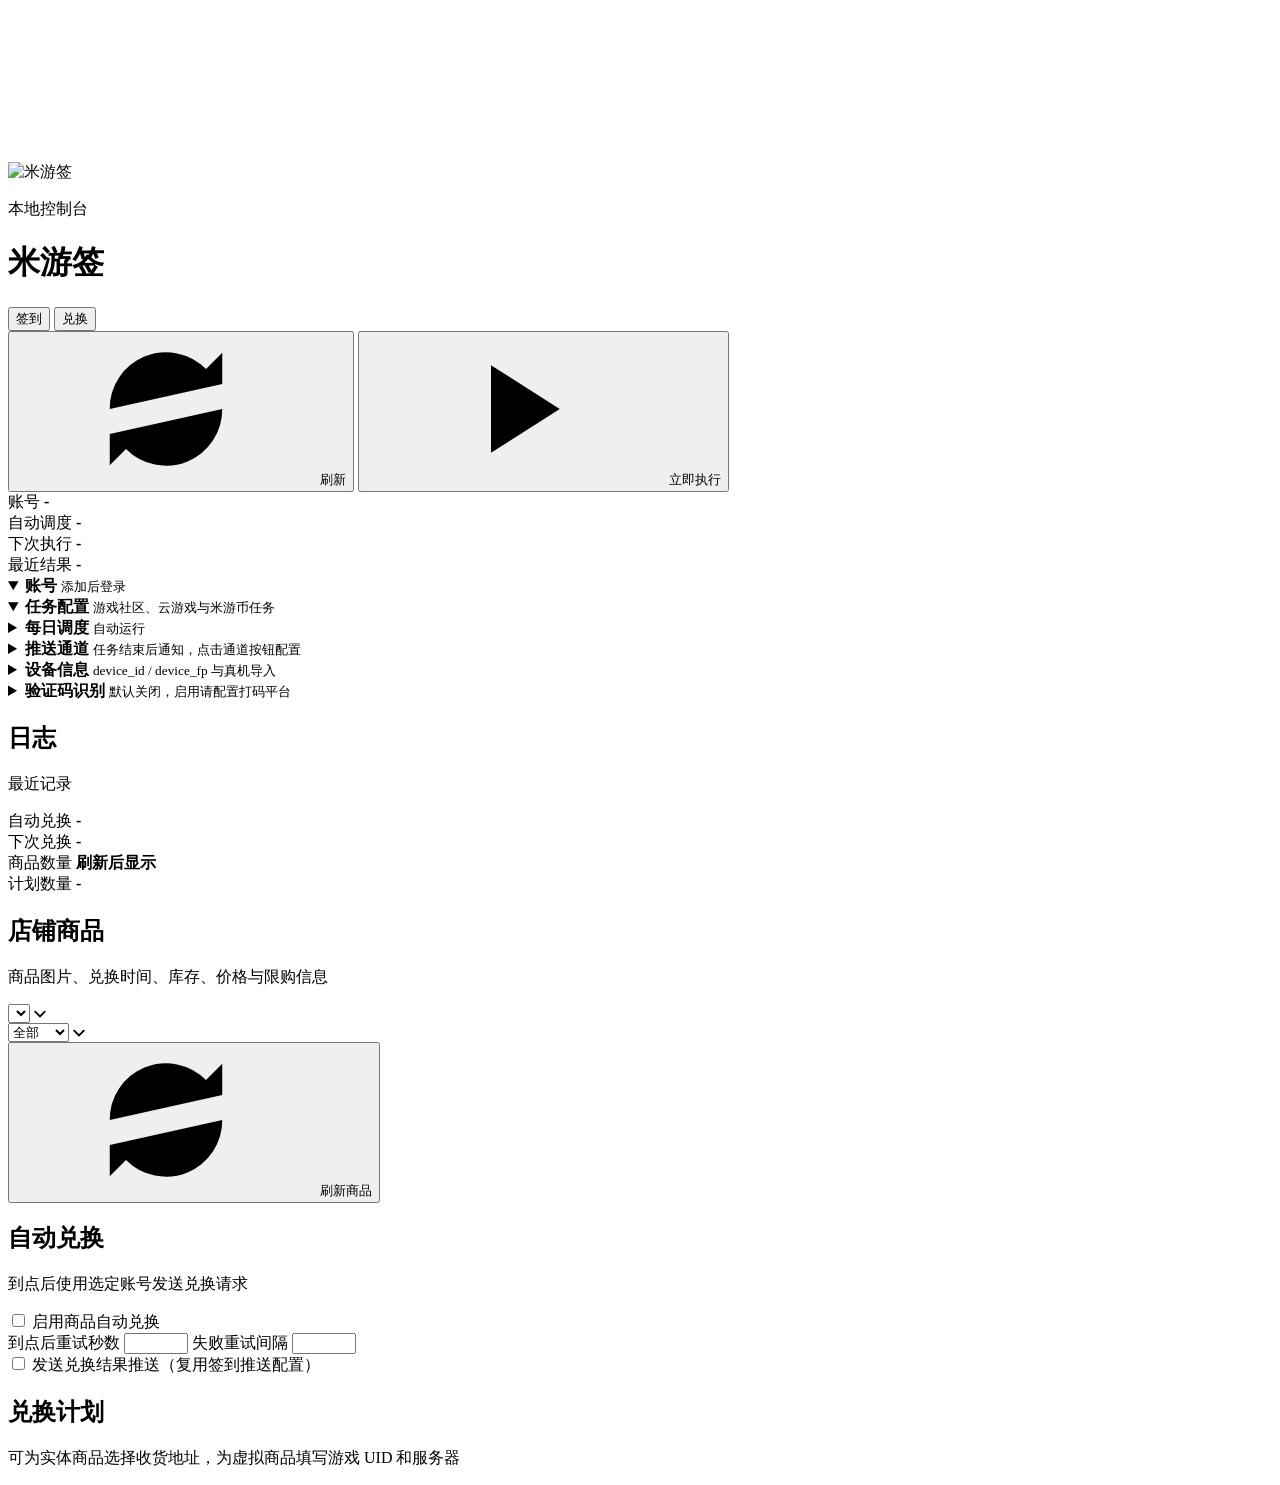
==== commit a1c51f01: "fix:修复新增服务器下发fp以及导入fp和device_id功能" ====
--- a/miyouqian/webui/index.html
+++ b/miyouqian/webui/index.html
@@ -121,7 +121,7 @@
 
         <section class="app-layout">
           <div class="config-column">
-            <details class="panel" open>
+            <details class="panel" data-panel="accounts" open>
               <summary>
                 <span>
                   <strong>账号</strong>
@@ -132,7 +132,7 @@
               <div id="accounts"></div>
             </details>
 
-            <details class="panel" open>
+            <details class="panel" data-panel="tasks" open>
               <summary>
                 <span>
                   <strong>任务配置</strong>
@@ -143,7 +143,7 @@
               <div class="choice-buttons task-buttons" id="taskButtons"></div>
             </details>
 
-            <details class="panel">
+            <details class="panel" data-panel="schedule">
               <summary>
                 <span>
                   <strong>每日调度</strong>
@@ -174,11 +174,14 @@
               </div>
               <label class="check-row">
                 <input id="runOnStart" type="checkbox" data-autosave />
-                <span>启动后执行一次</span>
+                <span>
+                  程序启动时立即执行一次
+                  <small>仅在程序启动时生效，与每日自动执行无关</small>
+                </span>
               </label>
             </details>
 
-            <details class="panel">
+            <details class="panel" data-panel="push">
               <summary>
                 <span>
                   <strong>推送通道</strong>
@@ -189,7 +192,18 @@
               <div class="choice-buttons" id="pushChannels"></div>
             </details>
 
-            <details class="panel">
+            <details class="panel" data-panel="device">
+              <summary>
+                <span>
+                  <strong>设备信息</strong>
+                  <small>device_id / device_fp 与真机导入</small>
+                </span>
+                <span class="disclosure" aria-hidden="true"></span>
+              </summary>
+              <div id="devicePanel" class="device-panel"></div>
+            </details>
+
+            <details class="panel" data-panel="captcha">
               <summary>
                 <span>
                   <strong>验证码识别</strong>
@@ -228,7 +242,7 @@
         </section>
       </section>
 
-      <section class="view-panel is-hidden" data-view-panel="shop">
+      <section class="view-panel shop-view is-hidden" data-view-panel="shop">
         <section class="status-grid shop-status" aria-label="商品兑换状态">
           <div class="metric">
             <span>自动兑换</span>
@@ -257,14 +271,14 @@
                   <p>商品图片、兑换时间、库存、价格与限购信息</p>
                 </div>
                 <div class="shop-tools">
-                  <div class="select-wrapper" style="width: 35%; flex: 0 0 auto;">
+                  <div class="select-wrapper shop-filter-game">
                     <select id="shopGameFilter" aria-label="商品分区"></select>
                     <svg class="select-arrow" width="12" height="8" aria-hidden="true">
                       <use href="#arrow-down"/>
                     </svg>
                   </div>
                   <!-- 新增状态筛选 -->
-                  <div class="select-wrapper" style="width: 25%; flex: 0 0 auto;">
+                  <div class="select-wrapper shop-filter-status">
                     <select id="shopStatusFilter" aria-label="商品状态">
                       <option value="">全部</option>
                       <option value="sold_out">已售罄</option>
@@ -320,7 +334,7 @@
                   />
                 </label>
               </div>
-              <label class="check-row" style="margin-top: 12px">
+              <label class="check-row">
                 <input id="shopPush" type="checkbox" data-autosave />
                 <span>发送兑换结果推送（复用签到推送配置）</span>
               </label>
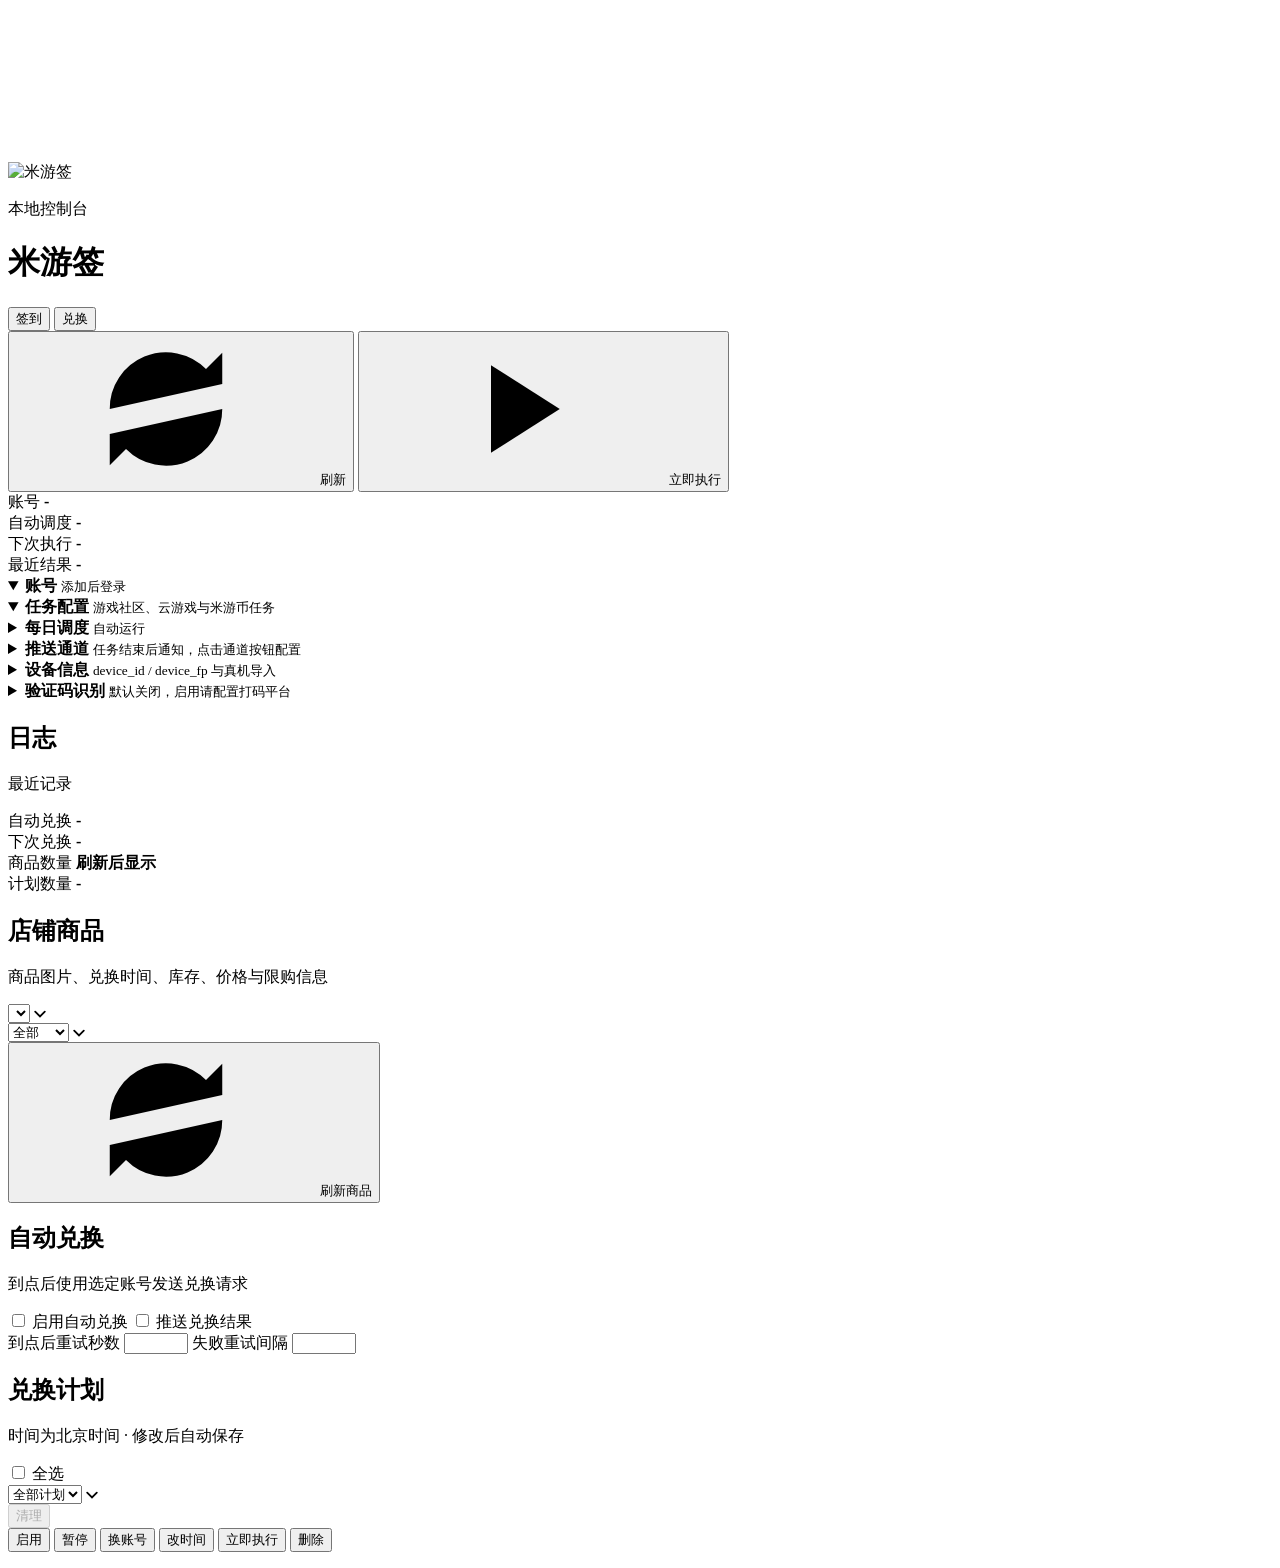
==== commit 49c2954e: "feat(shop): 兑换计划批量管理，配置改为弹窗，统一顶部统计卡片" ====
--- a/miyouqian/webui/index.html
+++ b/miyouqian/webui/index.html
@@ -250,6 +250,7 @@
           </div>
           <div class="metric">
             <span>下次兑换</span>
+            <small id="shopNextTime"></small>
             <strong id="shopNextRun">-</strong>
           </div>
           <div class="metric">
@@ -306,13 +307,19 @@
                   <p>到点后使用选定账号发送兑换请求</p>
                 </div>
               </div>
-              <label class="check-row">
-                <input id="shopEnable" type="checkbox" data-autosave />
-                <span>启用商品自动兑换</span>
-              </label>
               <div class="form-grid two compact">
-                <label>
-                  <span>到点后重试秒数</span>
+                <label class="check-row">
+                  <input id="shopEnable" type="checkbox" data-autosave />
+                  <span>启用自动兑换</span>
+                </label>
+                <label class="check-row">
+                  <input id="shopPush" type="checkbox" data-autosave />
+                  <span>推送兑换结果</span>
+                </label>
+              </div>
+              <div class="form-grid two compact">
+                <label>
+                  <span title="0 表示到点只请求一次">到点后重试秒数</span>
                   <input
                     id="shopRetrySeconds"
                     type="number"
@@ -334,21 +341,44 @@
                   />
                 </label>
               </div>
-              <label class="check-row">
-                <input id="shopPush" type="checkbox" data-autosave />
-                <span>发送兑换结果推送（复用签到推送配置）</span>
-              </label>
             </article>
 
             <article class="panel">
               <div class="panel-head">
                 <div>
                   <h2>兑换计划</h2>
-                  <p>
-                    可为实体商品选择收货地址，为虚拟商品填写游戏 UID 和服务器
-                  </p>
-                </div>
-              </div>
+                  <p>时间为北京时间 · 修改后自动保存</p>
+                </div>
+              </div>
+              <div class="shop-plan-tools">
+                <label class="check-row shop-plan-check">
+                  <input id="shopPlanSelectAll" type="checkbox" aria-label="全选筛选结果" />
+                  <span id="shopSelectedCount">全选</span>
+                </label>
+                <div class="select-wrapper">
+                  <select id="shopPlanFilter" aria-label="计划状态">
+                    <option value="">全部计划</option>
+                    <option value="pending">待执行</option>
+                    <option value="running">进行中</option>
+                    <option value="done">已成功</option>
+                    <option value="attention">需处理</option>
+                    <option value="paused">已暂停</option>
+                  </select>
+                  <svg class="select-arrow" width="12" height="8" aria-hidden="true">
+                    <use href="#arrow-down"/>
+                  </svg>
+                </div>
+                <button class="ghost" id="shopCleanupBtn" type="button" title="删除已成功或已错过时间的计划" disabled>清理</button>
+              </div>
+              <div class="shop-batch-bar is-hidden" id="shopBatchBar">
+                <button class="ghost" type="button" data-shop-batch="enable">启用</button>
+                <button class="ghost" type="button" data-shop-batch="pause">暂停</button>
+                <button class="ghost" type="button" data-shop-batch="account">换账号</button>
+                <button class="ghost" type="button" data-shop-batch="time">改时间</button>
+                <button class="ghost" type="button" data-shop-batch="run">立即执行</button>
+                <button class="ghost" type="button" data-shop-batch="delete">删除</button>
+              </div>
+              <p class="shop-inline-note" id="shopSaveState" role="status"></p>
               <div id="shopPlans" class="shop-plans"></div>
             </article>
           </aside>
@@ -357,6 +387,7 @@
     </main>
 
     <div class="toast" id="toast" role="status" aria-live="polite"></div>
+    <script src="/shop.js"></script>
     <script src="/app.js"></script>
   </body>
 </html>
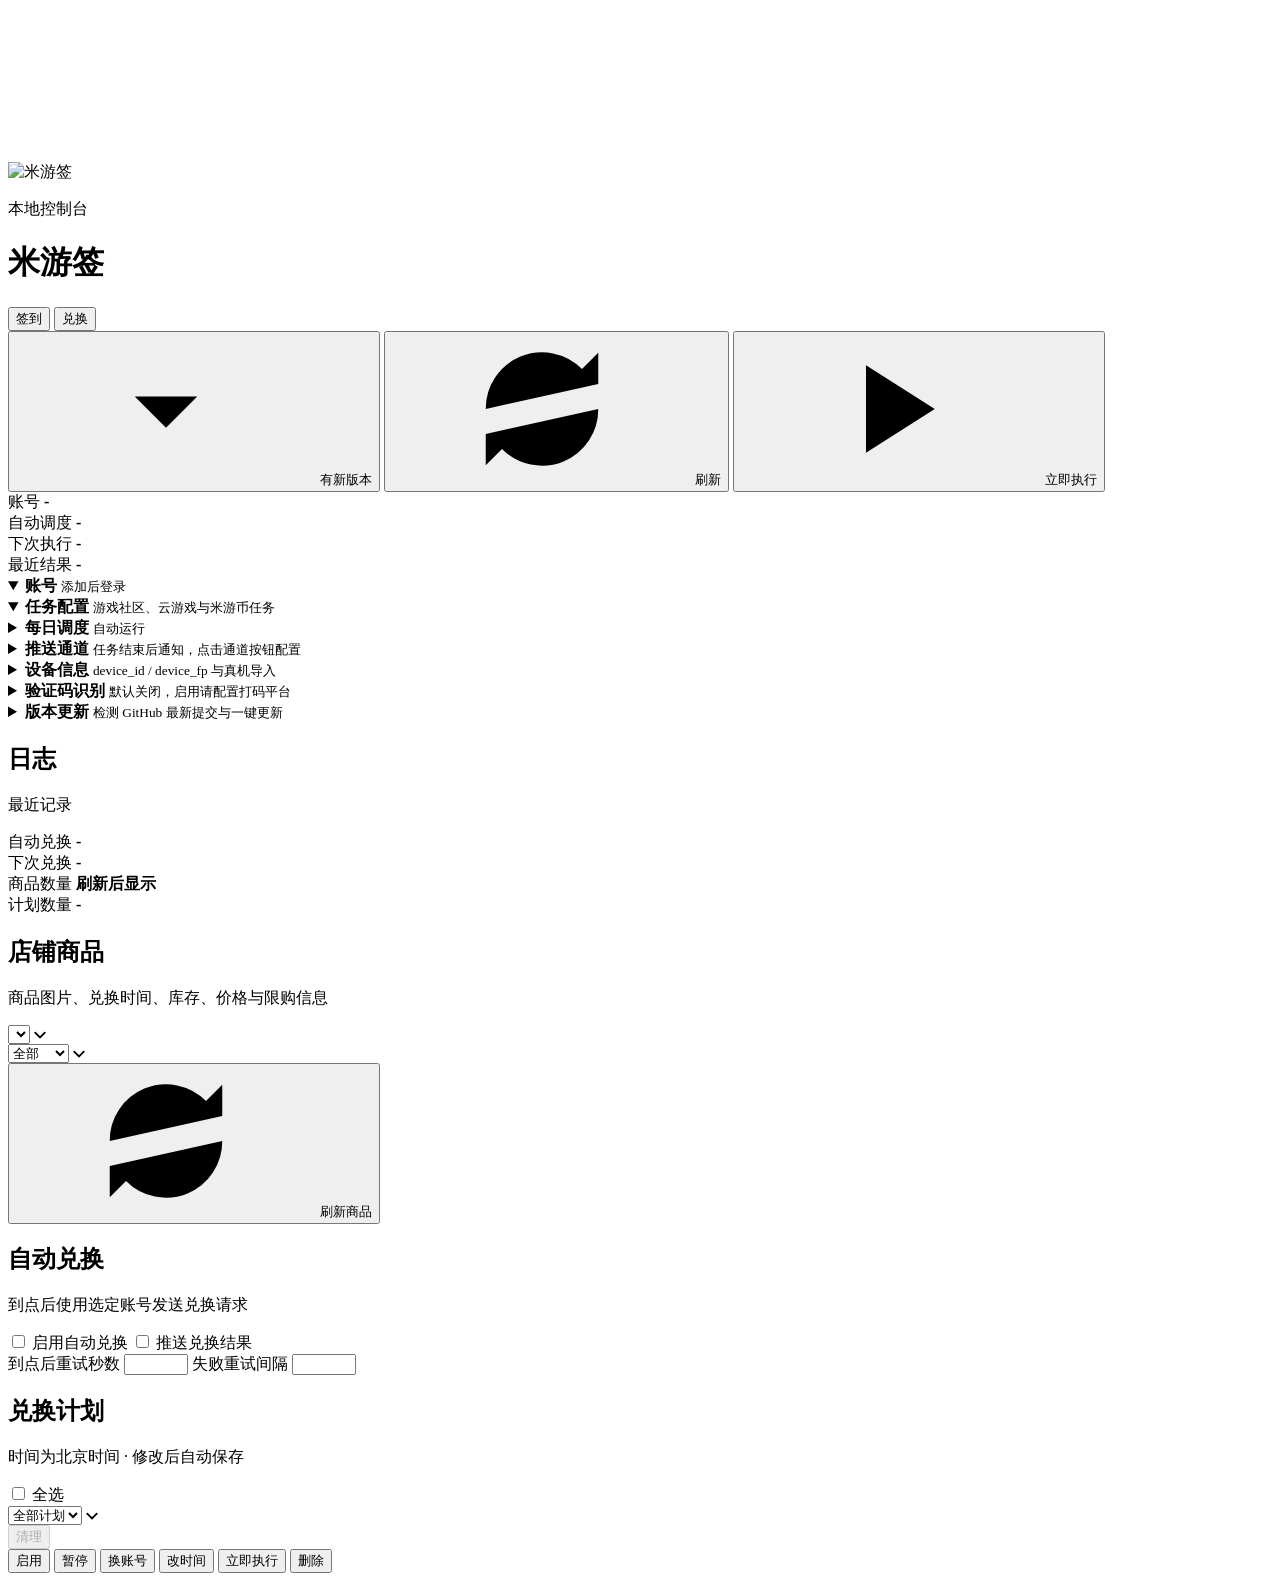
==== commit 2a079844: "feat: 新增检查更新与一键更新功能（支持直接部署与 Docker 自动拉取重建）" ====
--- a/miyouqian/webui/index.html
+++ b/miyouqian/webui/index.html
@@ -55,6 +55,11 @@
       <symbol id="i-user" viewBox="0 0 24 24">
         <circle cx="12" cy="8" r="4"></circle>
         <path d="M4 21c0-4 3.6-6.5 8-6.5s8 2.5 8 6.5"></path>
+      </symbol>
+      <symbol id="i-download" viewBox="0 0 24 24">
+        <path d="M12 3v12"></path>
+        <path d="m7 10 5 5 5-5"></path>
+        <path d="M5 20h14"></path>
       </symbol>
     </svg>
 
@@ -88,6 +93,15 @@
           </button>
         </div>
         <div class="actions" data-view-actions="dashboard">
+          <button
+            class="accent update-badge-btn is-hidden"
+            id="updateBadgeBtn"
+            type="button"
+            title="发现新版本，点击查看更新"
+          >
+            <svg><use href="#i-download"></use></svg>
+            <span id="updateBadgeText">有新版本</span>
+          </button>
           <button class="ghost" id="refreshBtn" type="button" title="刷新">
             <svg><use href="#i-refresh"></use></svg>
             <span>刷新</span>
@@ -225,6 +239,17 @@
                 </label>
               </div>
               <div class="push-channel-list" id="captchaChannels"></div>
+            </details>
+
+            <details class="panel" data-panel="update">
+              <summary>
+                <span>
+                  <strong>版本更新</strong>
+                  <small id="updateSummaryNote">检测 GitHub 最新提交与一键更新</small>
+                </span>
+                <span class="disclosure" aria-hidden="true"></span>
+              </summary>
+              <div id="updatePanel" class="update-panel"></div>
             </details>
           </div>
 
